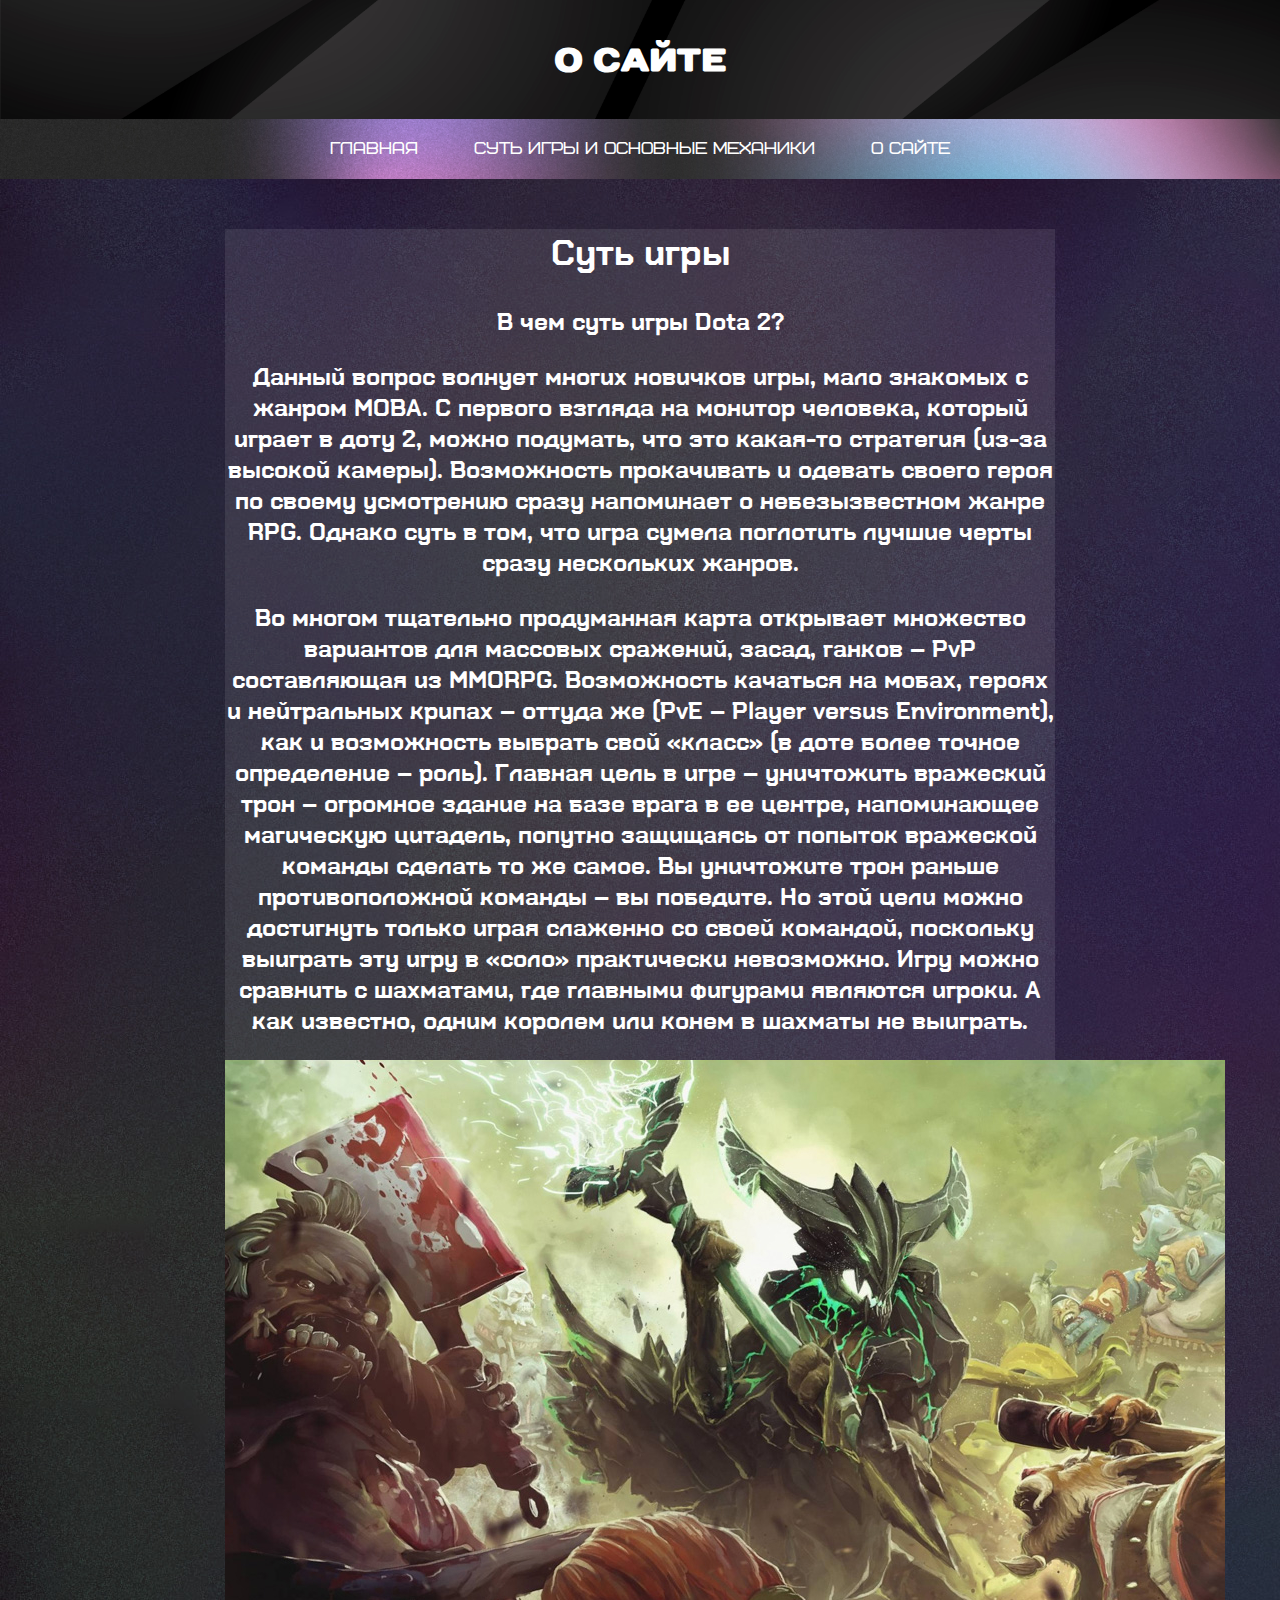
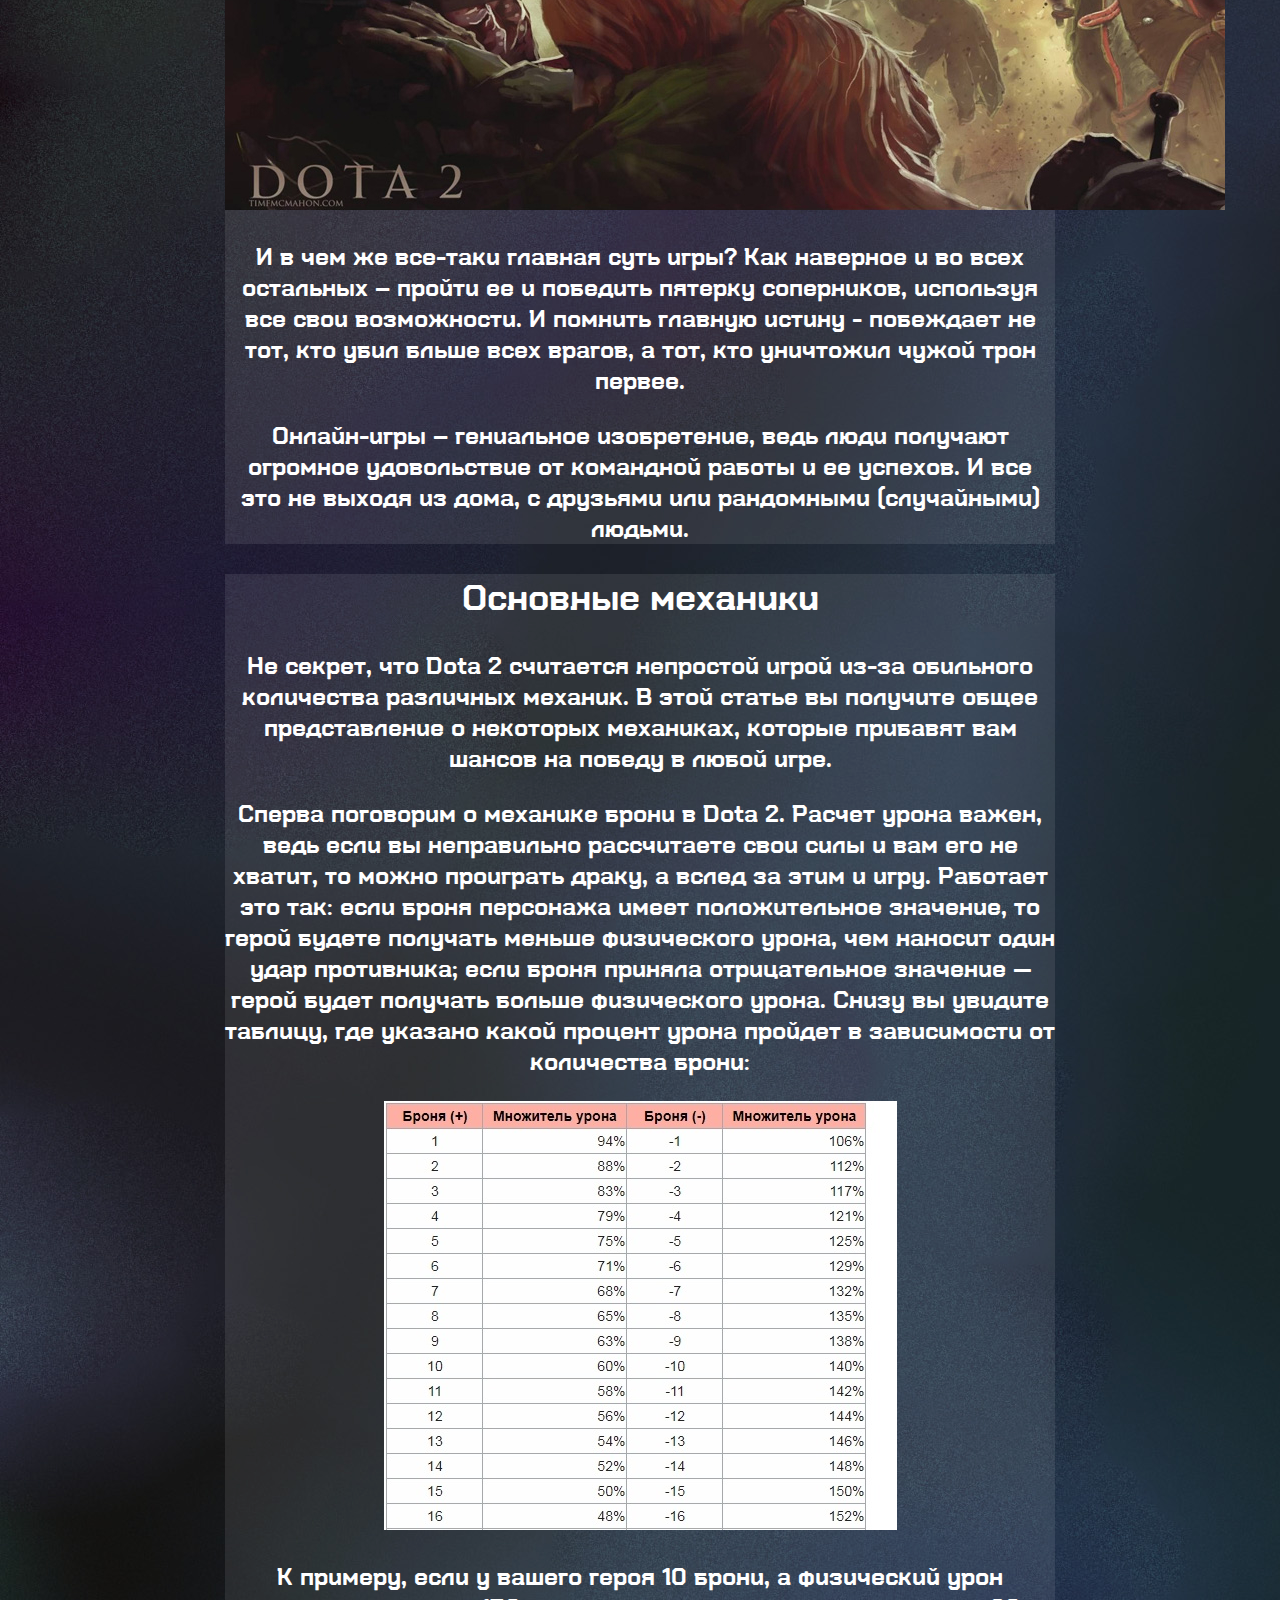
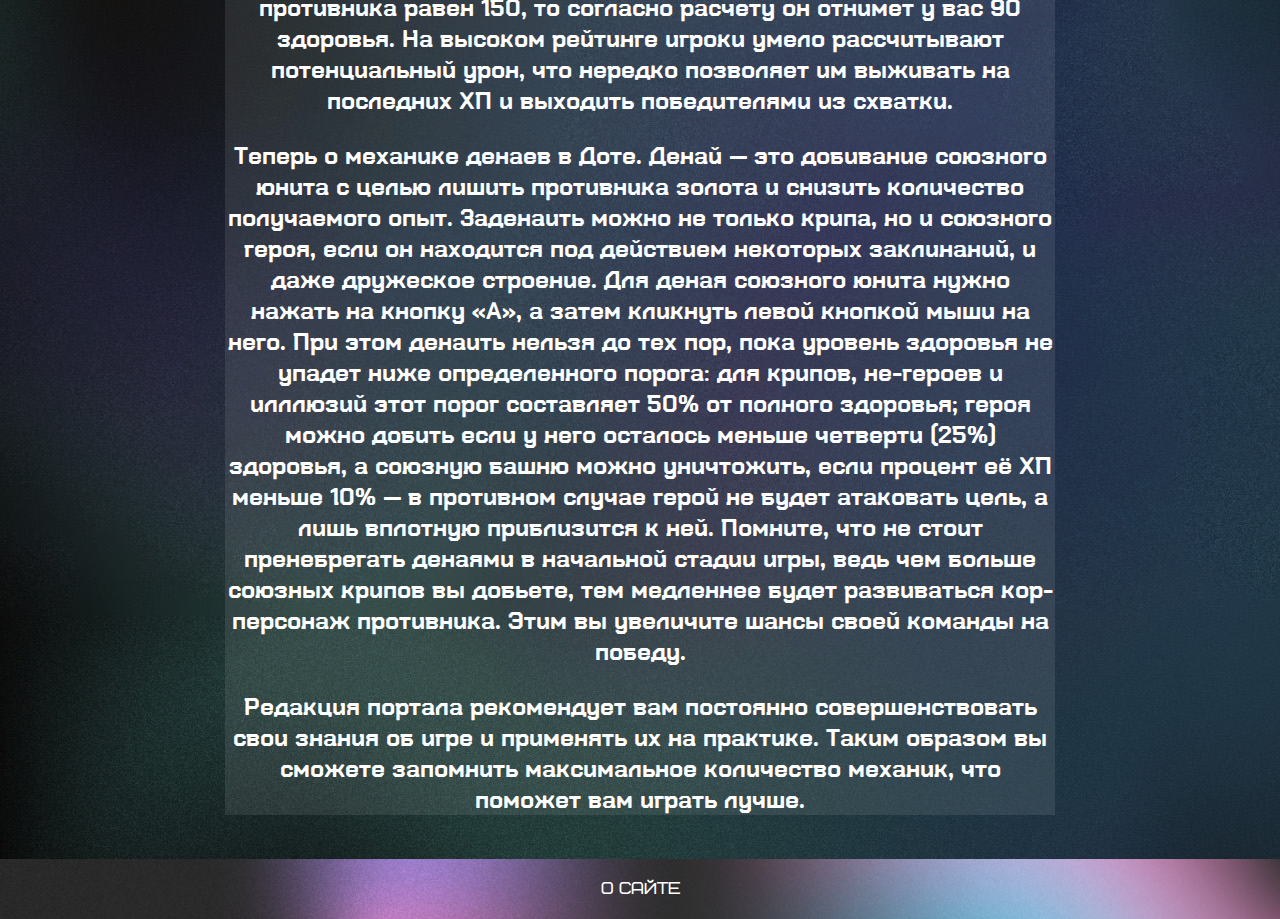
==== section2.html @ 45964c2f "first" ====
<!DOCTYPE html>
<html lang="en">
<head>
    <meta charset="UTF-8">
    <meta name="viewport" content="width=device-width, initial-scale=1.0">
    <title>Информационный сайт</title>
    <link rel="stylesheet" href="css.css">
    <script src="scriptimg.js"></script>
</head>
<body>
    <header><h1>О сайте</h1></header>
    <nav>
        <a href="index.html">Главная</a>
        <a href="section2.html">Суть игры и основные механики</a>
        <a href="section3.html">О сайте</a>
    </nav>
    <div class = "content">
<section class = "section4">
    <h2>Суть игры</h2>
    <p>В чем суть игры Dota 2?</p>
    <p>Данный вопрос волнует многих новичков игры, мало знакомых с жанром МОВА. С первого взгляда на монитор человека, который играет в доту 2, можно подумать, что это какая-то стратегия (из-за высокой камеры). Возможность прокачивать и одевать своего героя по своему усмотрению сразу напоминает о небезызвестном жанре RPG. Однако суть в том, что игра сумела поглотить лучшие черты сразу нескольких жанров.</p>
    <p>Во многом тщательно продуманная карта открывает множество вариантов для массовых сражений, засад, ганков – PvP составляющая из MMORPG. Возможность качаться на мобах, героях и нейтральных крипах – оттуда же (PvE – Player versus Environment), как и возможность выбрать свой «класс» (в доте более точное определение – роль). Главная цель в игре – уничтожить вражеский трон – огромное здание на базе врага в ее центре, напоминающее магическую цитадель, попутно защищаясь от попыток вражеской команды сделать то же самое. Вы уничтожите трон раньше противоположной команды – вы победите. Но этой цели можно достигнуть только играя слаженно со своей командой, поскольку выиграть эту игру в «соло» практически невозможно. Игру можно сравнить с шахматами, где главными фигурами являются игроки. А как известно, одним королем или конем в шахматы не выиграть.</p>
    <img src="img/dota_fight.jpg" alt="dota_fight">
    <p>И в чем же все-таки главная суть игры? Как наверное и во всех остальных – пройти ее и победить пятерку соперников,  используя все свои возможности. И помнить главную истину - побеждает не тот, кто убил бльше всех врагов, а тот, кто уничтожил чужой трон первее.</p>
    <p>Онлайн-игры – гениальное изобретение, ведь люди получают огромное удовольствие от командной работы и ее успехов. И все это не выходя из дома, с друзьями или рандомными (случайными) людьми.</p>
</section>
<section class = "section5">
    <h2>Основные механики</h2>
    <p>Не секрет, что Dota 2 считается непростой игрой из-за обильного количества различных механик. В этой статье вы получите общее представление о некоторых механиках, которые прибавят вам шансов на победу в любой игре.</p>
    <p>Сперва поговорим о механике брони в Dota 2. Расчет урона важен, ведь если вы неправильно рассчитаете свои силы и вам его не хватит, то можно проиграть драку, а вслед за этим и игру. Работает это так: если броня персонажа имеет положительное значение, то герой будете получать меньше физического урона, чем наносит один удар противника; если броня приняла отрицательное значение — герой будет получать больше физического урона. Снизу вы увидите таблицу, где указано какой процент урона пройдет в зависимости от количества брони:</p>
    <img src="img/statistics.jpg" alt="statistics">
    <p>К примеру, если у вашего героя 10 брони, а физический урон противника равен 150, то согласно расчету он отнимет у вас 90 здоровья. На высоком рейтинге игроки умело рассчитывают потенциальный урон, что нередко позволяет им выживать на последних ХП и выходить победителями из схватки.</p>
    <p>Теперь о механике денаев в Доте. Денай — это добивание союзного юнита с целью лишить противника золота и снизить количество получаемого опыт. Заденаить можно не только крипа, но и союзного героя, если он находится под действием некоторых заклинаний, и даже дружеское строение. Для деная союзного юнита нужно нажать на кнопку «A», а затем кликнуть левой кнопкой мыши на него. При этом денаить нельзя до тех пор, пока уровень здоровья не упадет ниже определенного порога: для крипов, не-героев и илллюзий этот порог составляет 50% от полного здоровья; героя можно добить если у него осталось меньше четверти (25%) здоровья, а союзную башню можно уничтожить, если процент её ХП меньше 10% — в противном случае герой не будет атаковать цель, а лишь вплотную приблизится к ней. Помните, что не стоит пренебрегать денаями в начальной стадии игры, ведь чем больше союзных крипов вы добьете, тем медленнее будет развиваться кор-персонаж противника. Этим вы увеличите шансы своей команды на победу.</p> 
    <p>Редакция портала рекомендует вам постоянно совершенствовать свои знания об игре и применять их на практике. Таким образом вы сможете запомнить максимальное количество механик, что поможет вам играть лучше.</p>
</section>
    </div>
    <footer>
        <nav>
            <a href="section3.html">О сайте</a>
        </nav>
    </footer>
</body>
---- css.css ----
@font-face {
    font-family: BicubikFont; /*для разделов и подписей*/
    src: url('fonts/bicubik.woff2') format('woff2');
    font-weight: normal; 
    font-style: normal; 
}
@font-face {
    font-family: PixelFont; /*нет применения*/
    src: url('fonts/pixel.woff') format('woff');
    font-weight: normal; 
    font-style: normal; 
}
@font-face {
    font-family: ModernFont; /*для всего текста*/
    src: url('fonts/modern.woff') format('woff');
    font-weight: normal; 
    font-style: normal; 
}
@font-face {
    font-family: DblackFont; /*для заголовков*/
    src: url('fonts/dblack.woff2') format('woff2');
    font-weight: normal; 
    font-style: normal; 
}
body {
    font-family: ModernFont;
    margin: 0;
    padding-top: 0;
    background-image: url('img/1gr.jpg') ;
}
header {
    font-family: DblackFont;
    background-image: url('img/4.jpg') ;
    background-size: cover; 
    background-position: center; 
    color: #fff;
    padding: 20px;
    text-align: center;
}
nav {
    font-family: BicubikFont;
    background-image: url('img/3.jpg') ;
    background-size: cover; 
    background-position: center; 
    text-align: center;
    padding: 20px 0;
}
nav a {
    color: #fff;
    text-decoration: none;
    padding: 10px 20px;
    margin: 0 5px;
    border-radius: 5px; 
    transition: background-color 0.5s ease;
}
nav a:hover {
    background-color: #000000b9;
}
.podpis{
font-family: BicubikFont;
padding-bottom: 20px;
padding-top: 0;
}
.iframe{
    padding-top: 30px;
}
.content {
    padding: 20px;
    color: white;
    text-align: center;
    font-size: 24px;
    margin-left: 16%;
    margin-right: 16%;
}
#section1{
    background-color: rgba(255, 255, 255, 0.059);
    transition: background-color 1.2s ease;
}
#section1:hover{
    background-color: rgba(255, 255, 255, 0.12);
}
#section2{
    background-color: rgba(255, 255, 255, 0.089);
    transition: background-color 1.2s ease;
}
#section2:hover {
    background-color: rgba(255, 255, 255, 0.12);
}
#section3{
    background-color: rgba(255, 255, 255, 0.089);
    transition: background-color 1.2s ease;
}
#section3:hover{
    background-color: rgba(255, 255, 255, 0.12);
}
.character-images {
    display: grid;
    grid-template-columns: repeat(auto-fill, minmax(100px, 1fr));
    gap: 10px;
    position: relative;
}
.character-images img {
    width: 100%;
    height: auto;
    transition: transform 0.5s ease;
    position: relative;
}
.character-images img:hover {
    transform: scale(1.2);
}
.items-images {
    display: grid;
    grid-template-columns: repeat(auto-fill, minmax(100px, 1fr));
    gap: 10px;
    position: relative;
}
.items-images img {
    width: 100%;
    height: auto;
    transition: transform 0.5s ease;
    position: relative;
}
.items-images img:hover {
    transform: scale(1.2);
}
.neutral_items-images {
    display: grid;
    grid-template-columns: repeat(auto-fill, minmax(100px, 1fr));
    gap: 10px;
    position: relative;
}
.neutral_items-images img {
    width: 100%;
    height: auto;
    transition: transform 0.5s ease;
    position: relative;
}
.neutral_items-images img:hover {
    transform: scale(1.2);
}
body.modal-open {
    overflow: hidden;
}
.modal {
    color: #000000;
    display: none;
    position: fixed;
    z-index: 1;
    left: 0;
    top: 0;
    width: 100%;
    height: 100%;
    overflow: auto;
    background-color: rgb(0,0,0);
    background-color: rgba(0,0,0,0.4);
}
.modal-content {
    background-color: #cdcdcde9;
    margin: 15% auto;
    padding: 20px;
    border: 1px solid #888;
    width: 80%;
}
.close {
    color: #aaa;
    float: right;
    font-size: 28px;
    font-weight: bold;
}
.close:hover,
.close:focus {
    color: black;
    text-decoration: none;
    cursor: pointer;
}
.section7{
    background-color: rgba(255, 255, 255, 0.059);
    transition: background-color 1.2s ease;
}
.section7:hover{
    background-color: rgba(255, 255, 255, 0.12);
}
.section4{
    background-color: rgba(255, 255, 255, 0.089);
    transition: background-color 1.2s ease;
}
.section4:hover{
    background-color: rgba(255, 255, 255, 0.12);
}
.section5{
    background-color: rgba(255, 255, 255, 0.089);
    transition: background-color 1.2s ease;
}
.section5:hover{
    background-color: rgba(255, 255, 255, 0.12);
}
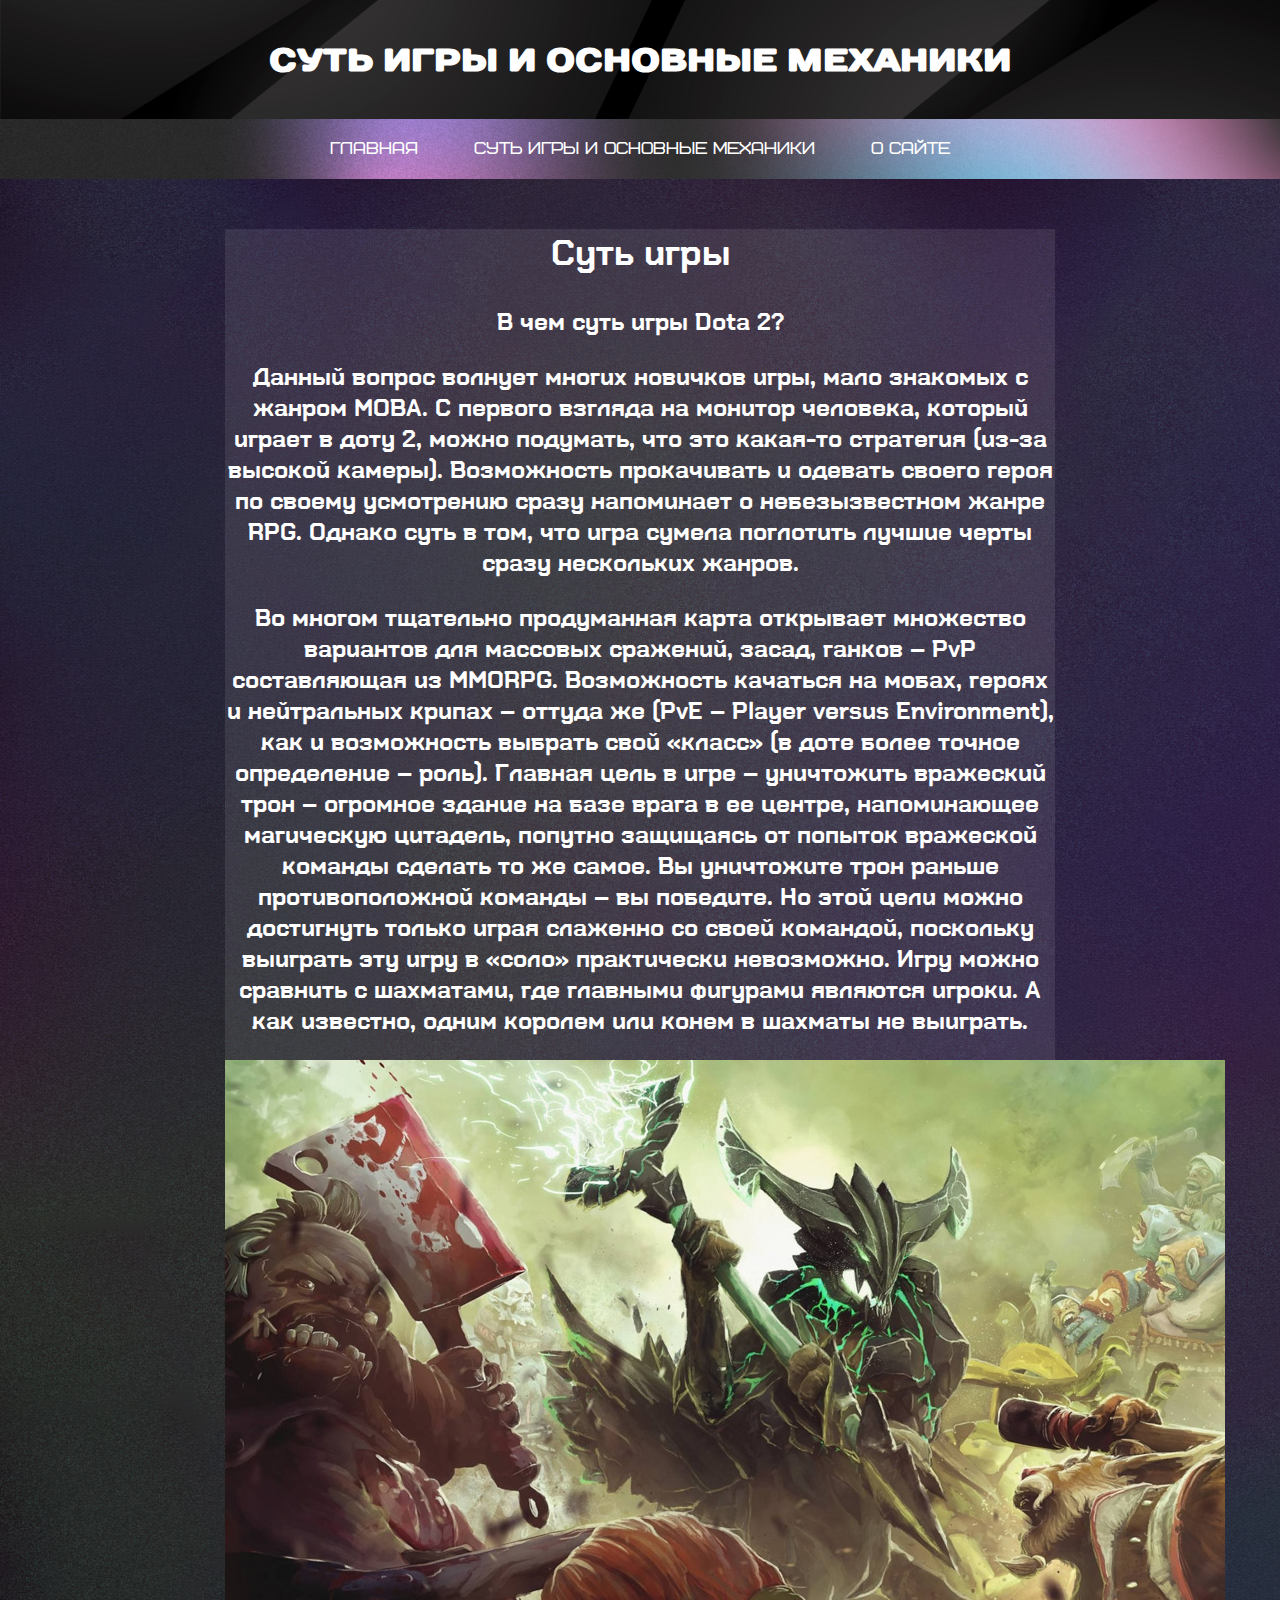
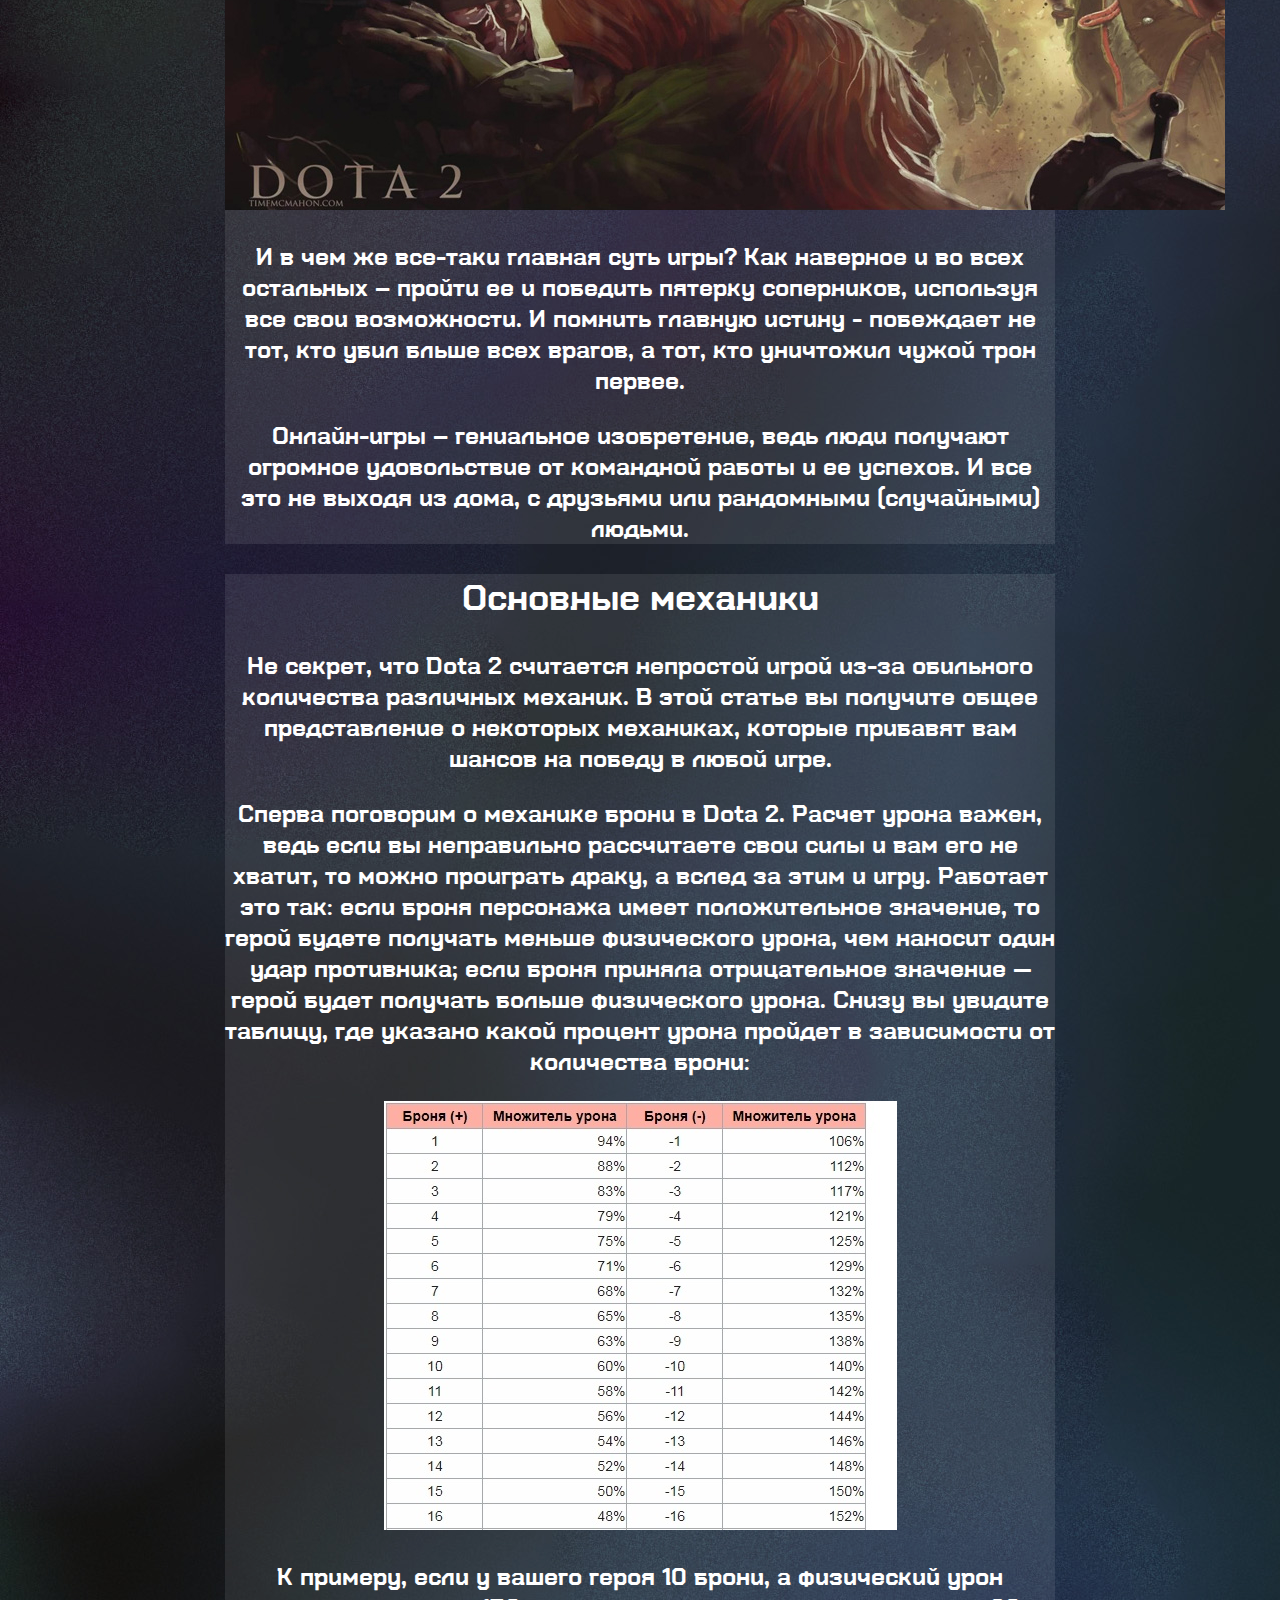
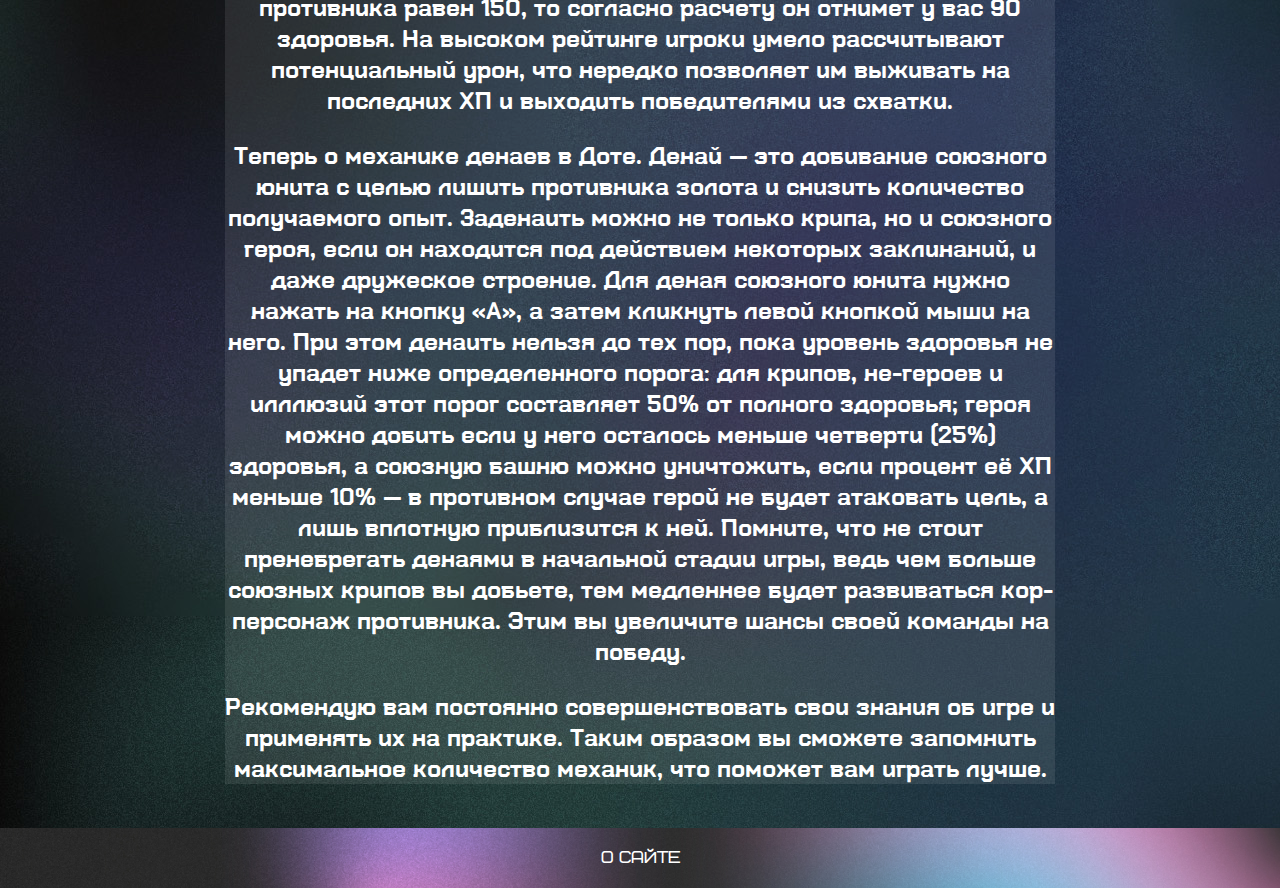
==== commit e09e5a3c: "second" ====
--- a/section2.html
+++ b/section2.html
@@ -3,12 +3,12 @@
 <head>
     <meta charset="UTF-8">
     <meta name="viewport" content="width=device-width, initial-scale=1.0">
-    <title>Информационный сайт</title>
+    <title>Суть игры и основные механики</title>
     <link rel="stylesheet" href="css.css">
     <script src="scriptimg.js"></script>
 </head>
 <body>
-    <header><h1>О сайте</h1></header>
+    <header><h1>Суть игры и основные механики</h1></header>
     <nav>
         <a href="index.html">Главная</a>
         <a href="section2.html">Суть игры и основные механики</a>
@@ -31,7 +31,7 @@
     <img src="img/statistics.jpg" alt="statistics">
     <p>К примеру, если у вашего героя 10 брони, а физический урон противника равен 150, то согласно расчету он отнимет у вас 90 здоровья. На высоком рейтинге игроки умело рассчитывают потенциальный урон, что нередко позволяет им выживать на последних ХП и выходить победителями из схватки.</p>
     <p>Теперь о механике денаев в Доте. Денай — это добивание союзного юнита с целью лишить противника золота и снизить количество получаемого опыт. Заденаить можно не только крипа, но и союзного героя, если он находится под действием некоторых заклинаний, и даже дружеское строение. Для деная союзного юнита нужно нажать на кнопку «A», а затем кликнуть левой кнопкой мыши на него. При этом денаить нельзя до тех пор, пока уровень здоровья не упадет ниже определенного порога: для крипов, не-героев и илллюзий этот порог составляет 50% от полного здоровья; героя можно добить если у него осталось меньше четверти (25%) здоровья, а союзную башню можно уничтожить, если процент её ХП меньше 10% — в противном случае герой не будет атаковать цель, а лишь вплотную приблизится к ней. Помните, что не стоит пренебрегать денаями в начальной стадии игры, ведь чем больше союзных крипов вы добьете, тем медленнее будет развиваться кор-персонаж противника. Этим вы увеличите шансы своей команды на победу.</p> 
-    <p>Редакция портала рекомендует вам постоянно совершенствовать свои знания об игре и применять их на практике. Таким образом вы сможете запомнить максимальное количество механик, что поможет вам играть лучше.</p>
+    <p>Рекомендую вам постоянно совершенствовать свои знания об игре и применять их на практике. Таким образом вы сможете запомнить максимальное количество механик, что поможет вам играть лучше.</p>
 </section>
     </div>
     <footer>
